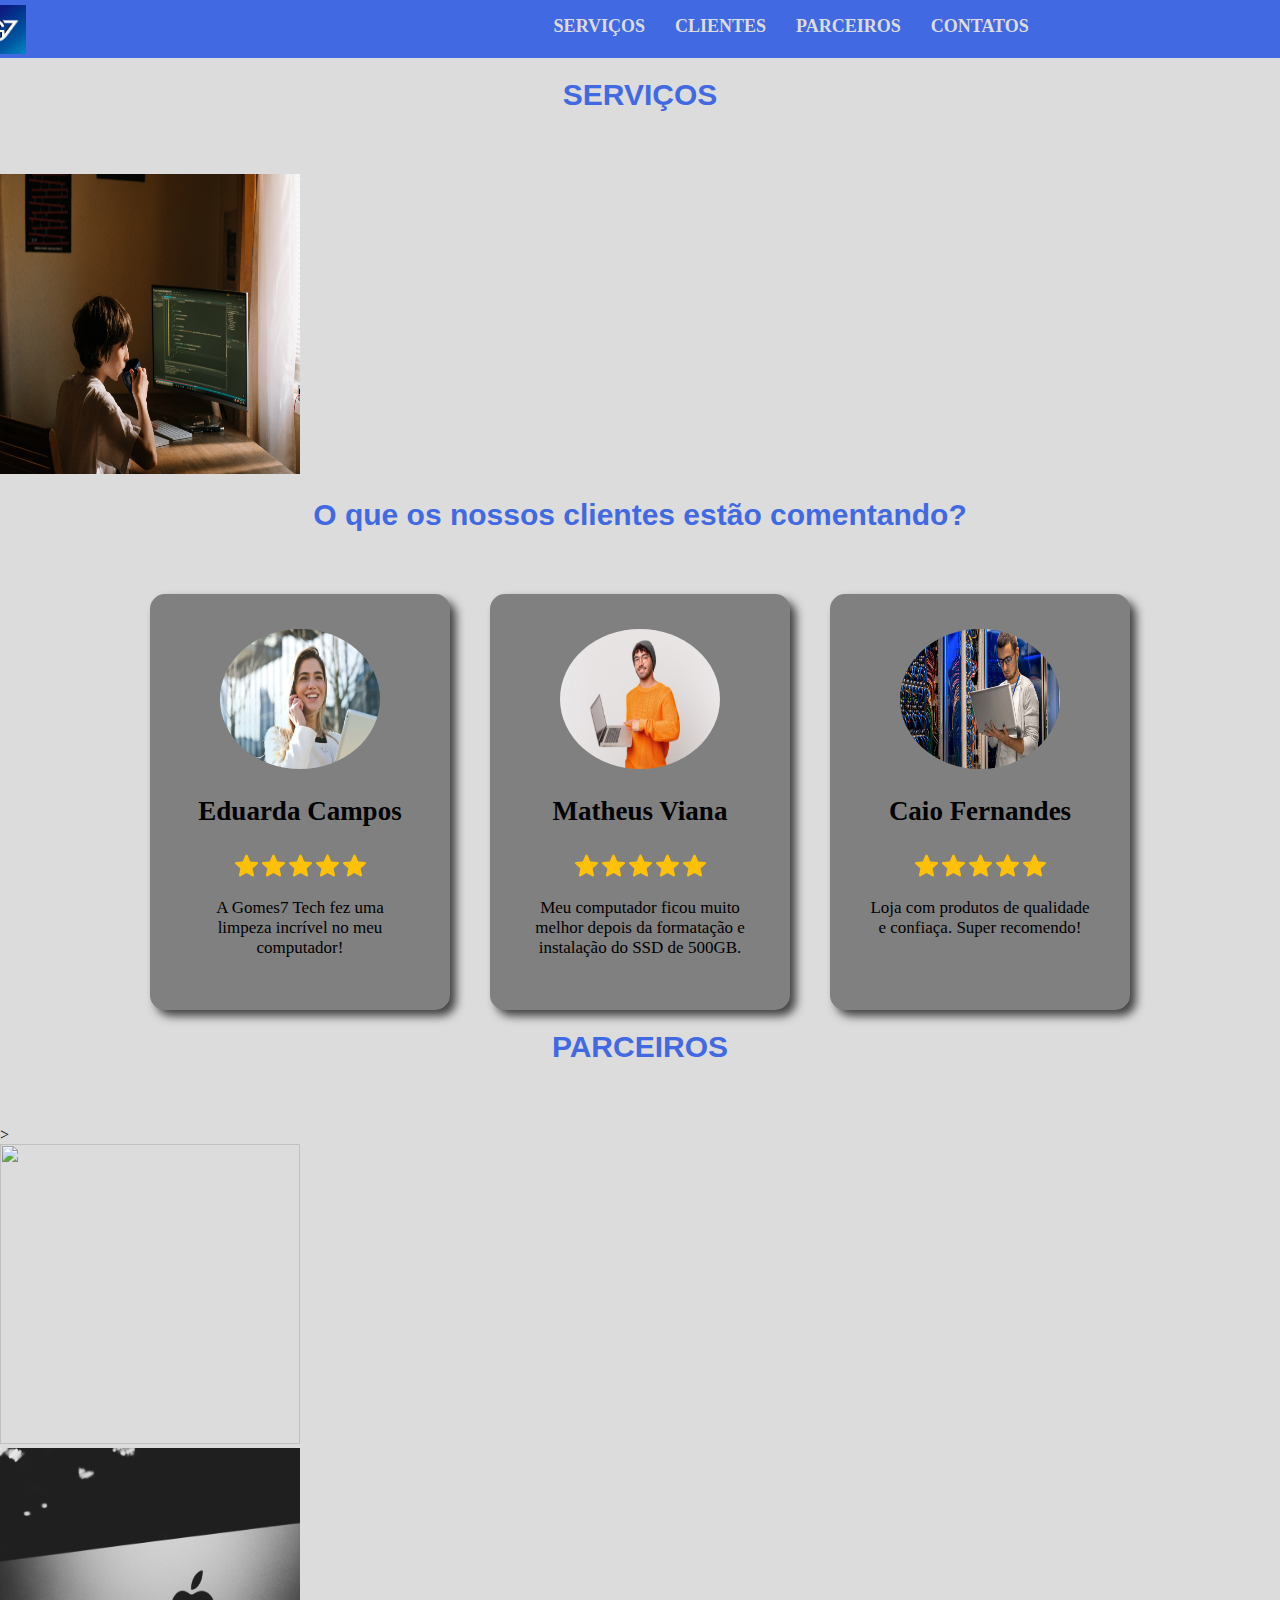
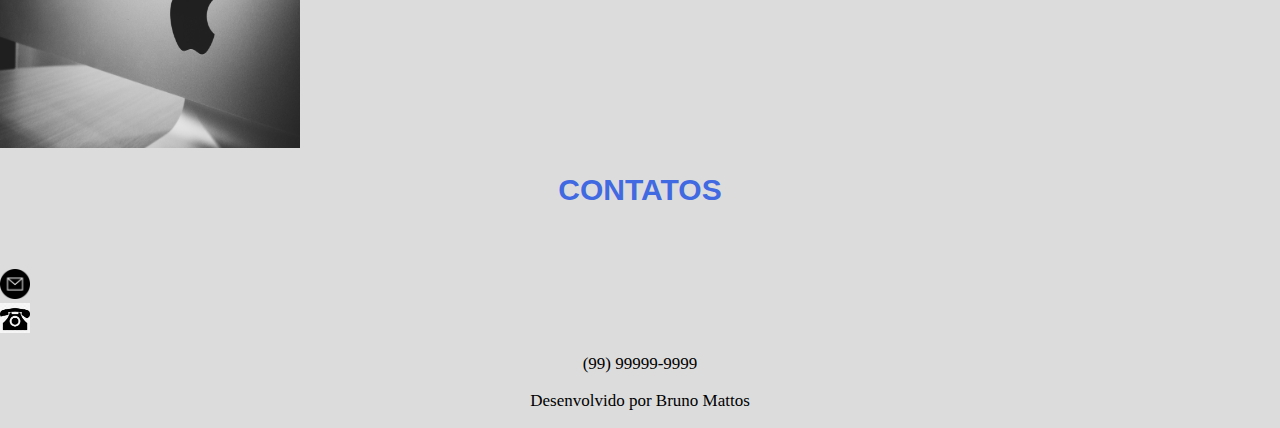
==== index.html @ 405bdca1 "correcao dos cards de comentario" ====
<!DOCTYPE html>
<html lang="pt-br">
<head>
    <meta charset="UTF-8">
    <meta http-equiv="X-UA-Compatible" content="IE=edge">
    <meta name="viewport" content="width=device-width, initial-scale=1.0">
    <title>Gomes7 Tech</title>
    <link rel="stylesheet" type="text/css" href="css/style.css">
    <link rel="preconnect" href="https://fonts.googleapis.com">
<link rel="preconnect" href="https://fonts.gstatic.com" crossorigin>
<link href="https: //fonts.googleapis.com/css2?family= Poppins: wght @100;400;700 & display=swap" rel="stylesheet">
<style> @import url('https://fonts.googleapis.com/css2?family=Poppins:wght@100;400;700&display=swap'); </style>
</head>

<body>
    <nav class="nav">
            
            <section class="logo">
                <img src="/img/logo_g7.jpeg" width="50px">
            </section>
            
            <ul class="nav-list">
                <li class="service"><a href="#servicos">SERVIÇOS</a></li> 
                <li class="clientes"><a href="#clientes">CLIENTES</a></li>
                <li class="parceiros"><a href="#parceiros">PARCEIROS</a></li>
                <li class="contatos"><a href="#contatos">CONTATOS</a></li>               
            </ul>
        
    </nav>

    <header>



    <section id="servicos">
        <h1>SERVIÇOS</h1>
                <div>
                    <img src="img/service.jpg" width="300px" height="300px">
                </div>
    </section>

        <h1>O que os nossos clientes estão comentando?</h1>

        <section class="cards">
            <div class="card">
                <img class="user"src="/img/cliente1.webp" alt="">
            
                <h3>Eduarda Campos</h3>
                <div class="stars">
                    <img class="star" src="/img/star.svg">
                    <img class="star" src="/img/star.svg">
                    <img class="star" src="/img/star.svg">
                    <img class="star" src="/img/star.svg">
                    <img class="star" src="/img/star.svg"> 
                </div>
                
                <p>A Gomes7 Tech fez uma limpeza incrível no meu computador!</p>
            </div>

            <div class="card">
                <img class="user"src="/img/cliente3.jpg" alt="">

                <h3>Matheus Viana</h3>
                <div class="stars">
                    <img class="star" src="/img/star.svg">
                    <img class="star" src="/img/star.svg">
                    <img class="star" src="/img/star.svg">
                    <img class="star" src="/img/star.svg">
                    <img class="star" src="/img/star.svg"> 
                </div>
                <p>Meu computador ficou muito melhor depois da formatação e instalação do SSD de 500GB.</p>
            </div>

            <div class="card">
                <img class="user"src="/img/cliente4.jpg" alt="">

                <h3>Caio Fernandes</h3>
                <div class="stars">
                    <img class="star" src="/img/star.svg">
                    <img class="star" src="/img/star.svg">
                    <img class="star" src="/img/star.svg">
                    <img class="star" src="/img/star.svg">
                    <img class="star" src="/img/star.svg"> 
                </div>
                <p>Loja com produtos de qualidade e confiaça. Super recomendo!</p>
            </div>
        </section>

    <section id="parceiros">
        <h1>PARCEIROS</h1>>
                <div>
                   <img src="/img/microsoft.jpg" width="300px" height="300px">     
                </div>
                <div>
                    <img src="/img/apple.jpg" width="300px" height="300px">     
                </div>
    </section>

    <section id="contatos">
        <h1>CONTATOS</h1>
            <div>
                <img src="/img/email.jpg" width="30px" height="30px" class="img_email">
                
            </div>

            <div>
                <img src="/img/telefone.png" width="30px" height="30px" class="img_fone">
                <p>(99) 99999-9999</p>
            </div>
    </section>
    
    <footer>
        <p>Desenvolvido por Bruno Mattos</p>
    </footer>
</body>


</html>
---- css/style.css ----
body{
    background-color: gainsboro;
    margin: 0;
    padding: 0;
    
}

.nav{
    display: flex;
    justify-content: space-around;
    background: RoyalBlue;

  
}

.nav-list{
    display: flex;
    list-style: none;

       
}

.logo{
  
    margin-left: -260px;
    margin-top: 5px;
    margin-bottom: 1,5px;
      
    
}

a{
    color: gainsboro;
    text-decoration: none;
    font-weight: bold;
    font-size: 18px;
    margin: 15px;
    
    
}
.card .user{
   width: 160px;
   height: 140px; 
   border-radius: 50%;

}
.star{
    width: 23px;
}

h1{
    display: flex;
    justify-content: center;
    margin-bottom: 62px;
    font-family: Arial, Helvetica, sans-serif;
    color: royalblue;
    font-size: 30px;
    
}

.cards{
    display: grid;
    grid-template-columns: repeat(3, 1fr);
    max-width: 980px;
    margin: 0 auto;
    grid-gap: 40px ;
}

.card{
    background-color: gray;
    display: flex;
    flex-direction: column;
    align-items: center;
    padding: 35px 40px;
    box-shadow: 6px 6px 10px rgba(0, 0, 0, 0.705);
    border-radius: 15px;
    
    
}

h2{
    color: royalblue;
}

h3{
    font-size: 27px;
}

p{
   text-align: center; 
   font-size: 17px;
}
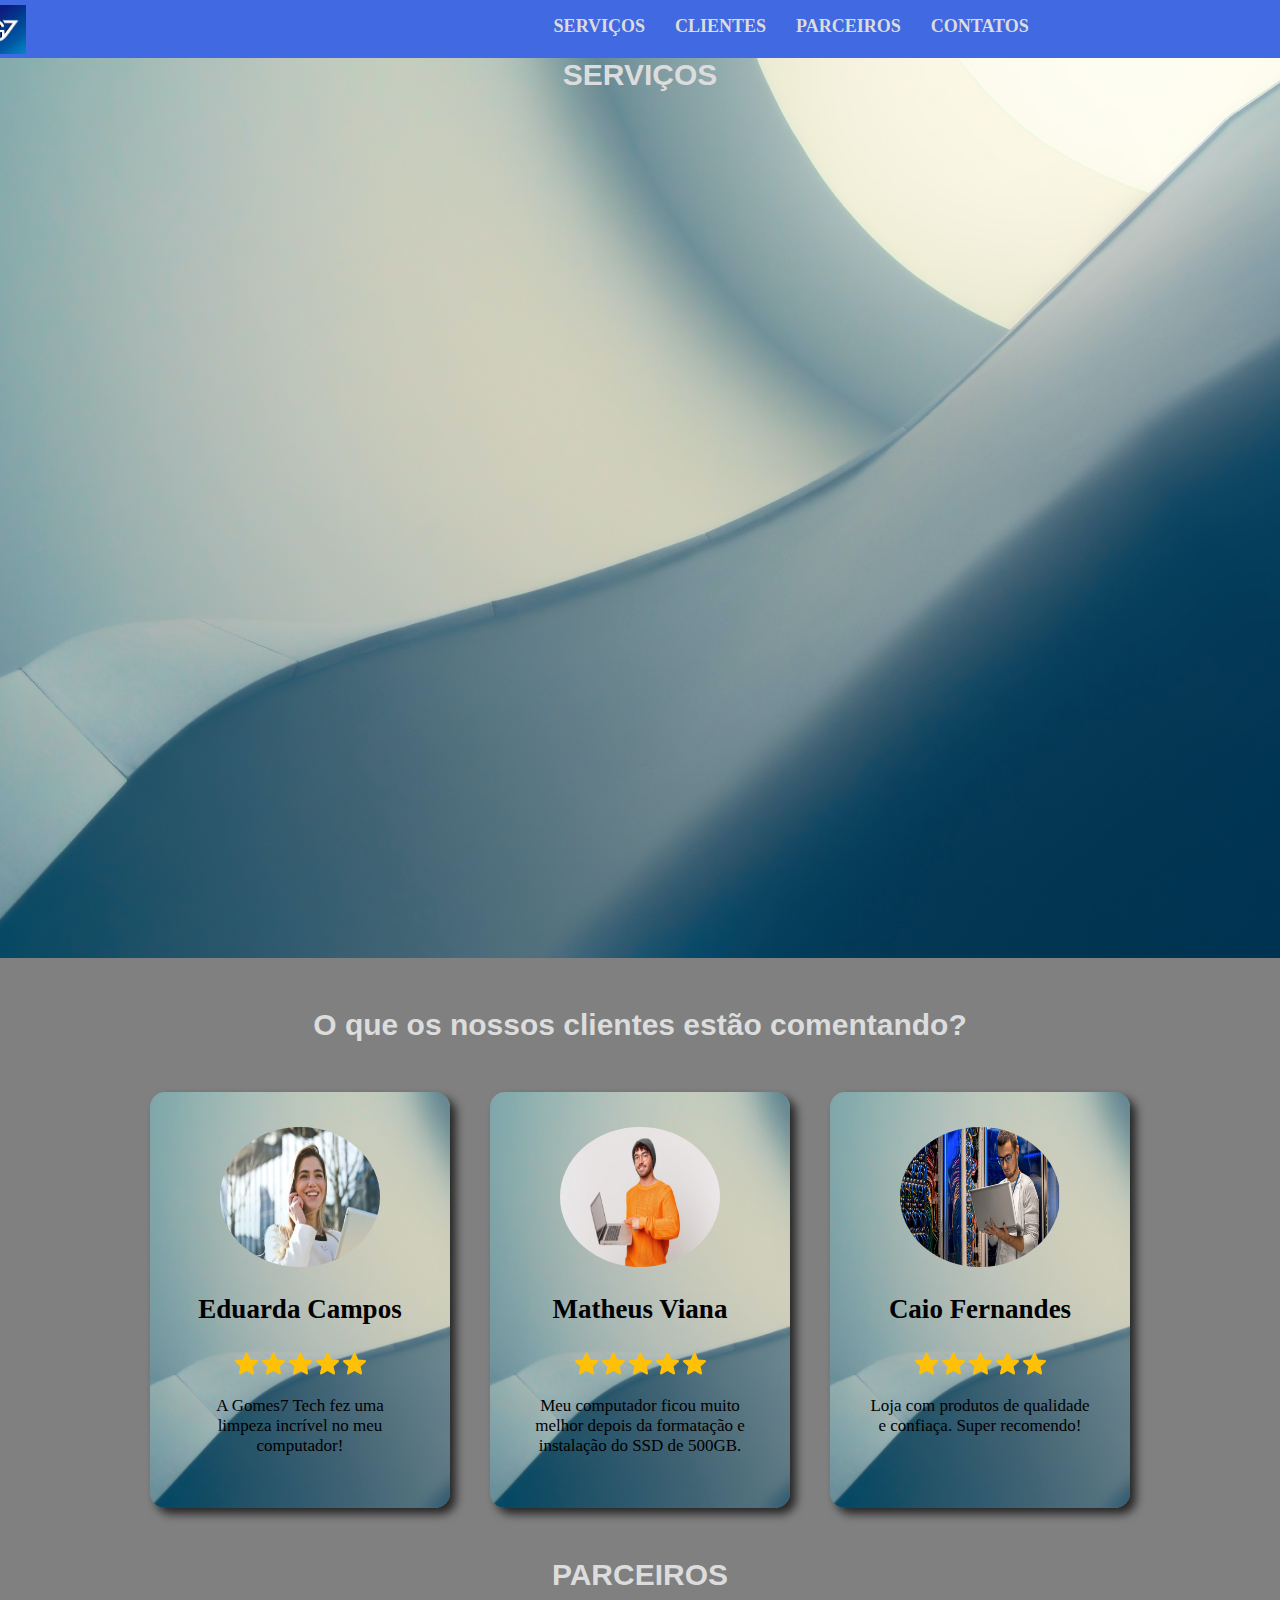
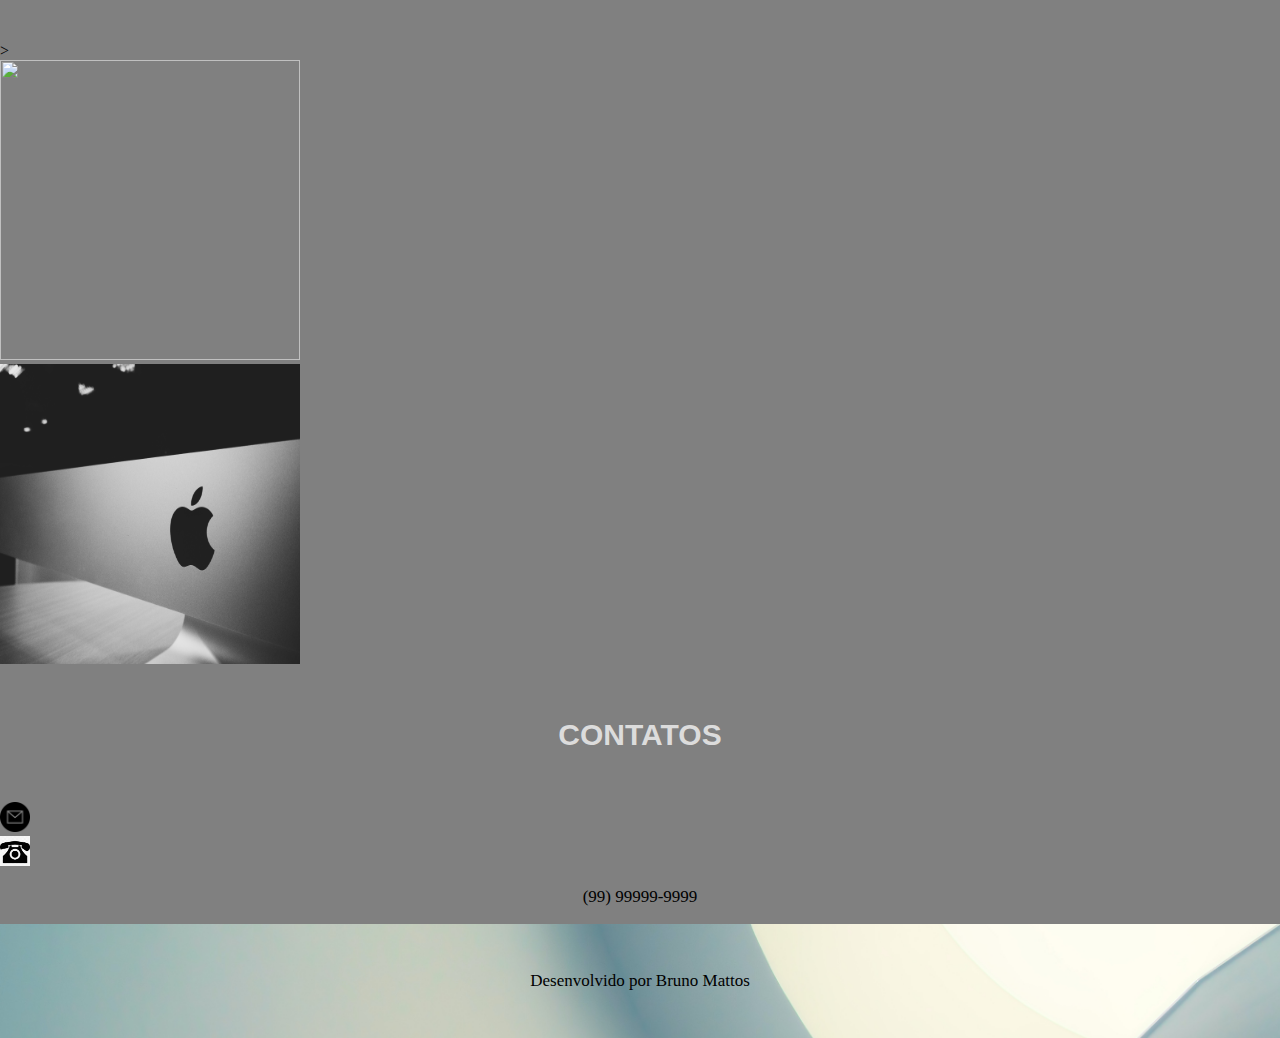
==== commit 509d811e: "estilizacao do background e footer" ====
--- a/index.html
+++ b/index.html
@@ -28,18 +28,15 @@
         
     </nav>
 
-    <header>
+        <section id="servicos">
+                    <div class="background">
+                        <h1>SERVIÇOS</h1>
+                       </div>
 
+                             
+        </section>
 
-
-    <section id="servicos">
-        <h1>SERVIÇOS</h1>
-                <div>
-                    <img src="img/service.jpg" width="300px" height="300px">
-                </div>
-    </section>
-
-        <h1>O que os nossos clientes estão comentando?</h1>
+        <h1 class="coments">O que os nossos clientes estão comentando?</h1>
 
         <section class="cards">
             <div class="card">
@@ -87,7 +84,7 @@
         </section>
 
     <section id="parceiros">
-        <h1>PARCEIROS</h1>>
+        <h1 class="h1parc">PARCEIROS</h1>>
                 <div>
                    <img src="/img/microsoft.jpg" width="300px" height="300px">     
                 </div>
@@ -97,7 +94,7 @@
     </section>
 
     <section id="contatos">
-        <h1>CONTATOS</h1>
+        <h1 class="h1contact">CONTATOS</h1>
             <div>
                 <img src="/img/email.jpg" width="30px" height="30px" class="img_email">
                 
--- a/css/style.css
+++ b/css/style.css
@@ -1,32 +1,34 @@
 body{
-    background-color: gainsboro;
     margin: 0;
     padding: 0;
-    
+    background-color: gray;  
 }
 
 .nav{
     display: flex;
     justify-content: space-around;
     background: RoyalBlue;
-
-  
 }
 
 .nav-list{
     display: flex;
     list-style: none;
-
-       
 }
 
 .logo{
-  
     margin-left: -260px;
     margin-top: 5px;
     margin-bottom: 1,5px;
-      
-    
+}
+
+.background{
+   width: 100%;
+   height: 100vh; 
+   background-image: url("../img/img_back.jpg");
+   background-repeat: no-repeat;
+   background-size: cover;
+   background-position: center;
+
 }
 
 a{
@@ -53,9 +55,26 @@
     justify-content: center;
     margin-bottom: 62px;
     font-family: Arial, Helvetica, sans-serif;
-    color: royalblue;
+    color: gainsboro;
     font-size: 30px;
+    margin-top: 0px;
     
+}
+
+
+.coments{
+    margin-top: 50px;
+    margin-bottom: 50px;
+}
+
+.h1parc{
+    margin-top: 50px;
+    margin-bottom: 50px;
+}
+
+.h1contact{
+    margin-top: 50px;
+    margin-bottom: 50px;
 }
 
 .cards{
@@ -67,7 +86,8 @@
 }
 
 .card{
-    background-color: gray;
+    background-image: url("../img/img_back.jpg");
+    background-size: cover;
     display: flex;
     flex-direction: column;
     align-items: center;
@@ -91,5 +111,12 @@
    font-size: 17px;
 }
 
+footer{
+    background-image: url("../img/img_back.jpg");
+    background-size: cover;
+    align-items: center;
+    padding: 30px;
+  
+    
+}
 
-    
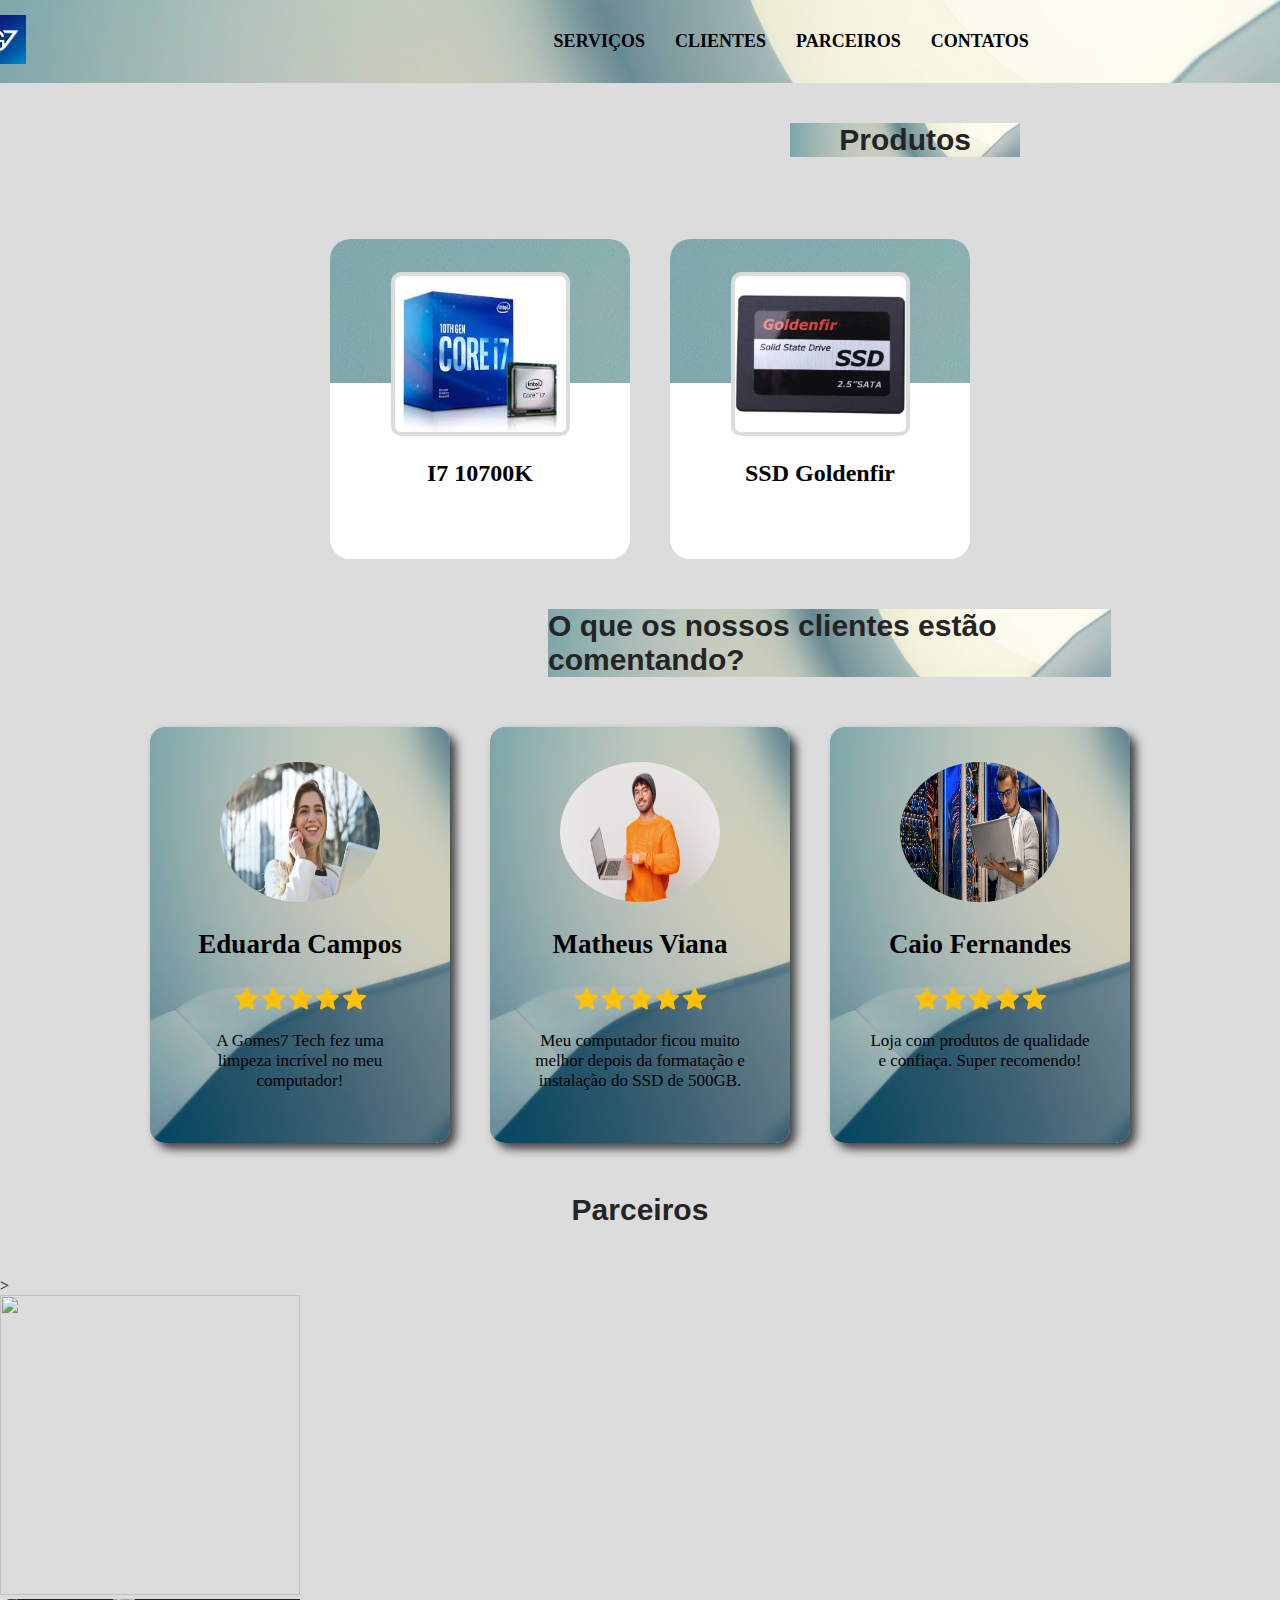
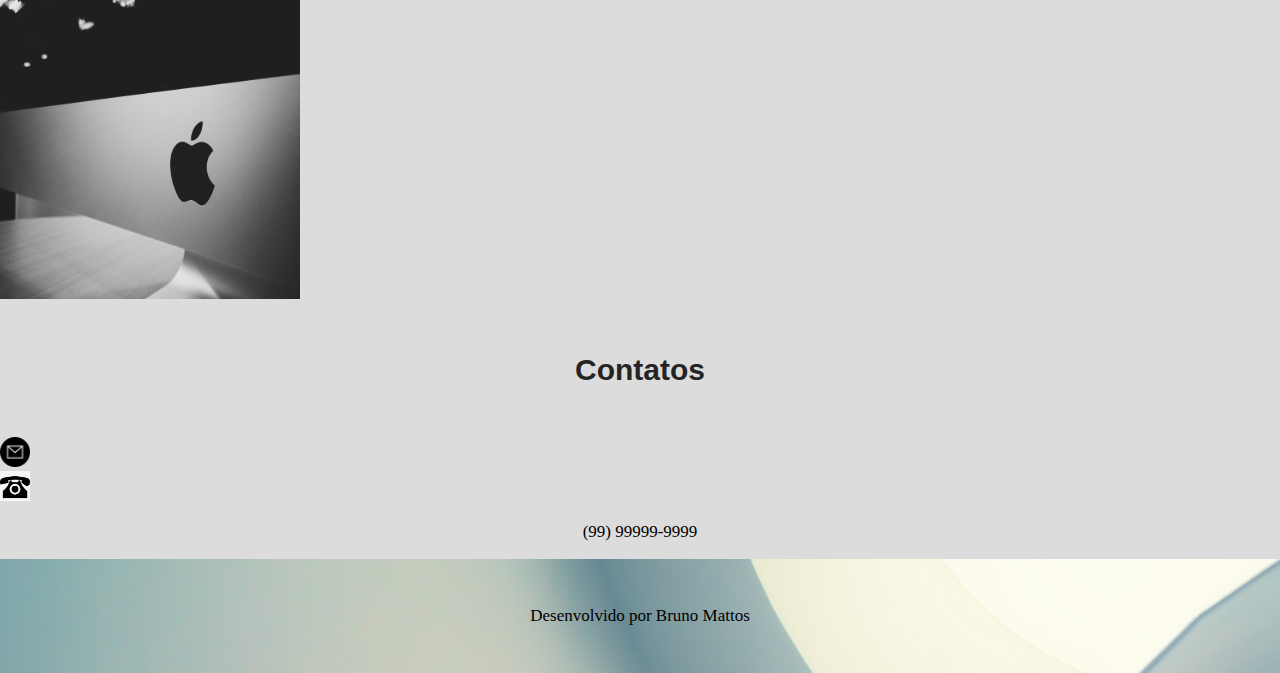
==== commit 60acf5c1: "modificando aba de produtos" ====
--- a/index.html
+++ b/index.html
@@ -3,13 +3,10 @@
 <head>
     <meta charset="UTF-8">
     <meta http-equiv="X-UA-Compatible" content="IE=edge">
+    <link rel="stylesheet" href="https://cdnjs.cloudflare.com/ajax/libs/font-awesome/6.2.1/css/all.min.css" integrity="sha512-MV7K8+y+gLIBoVD59lQIYicR65iaqukzvf/nwasF0nqhPay5w/9lJmVM2hMDcnK1OnMGCdVK+iQrJ7lzPJQd1w==" crossorigin="anonymous" referrerpolicy="no-referrer" />
     <meta name="viewport" content="width=device-width, initial-scale=1.0">
     <title>Gomes7 Tech</title>
     <link rel="stylesheet" type="text/css" href="css/style.css">
-    <link rel="preconnect" href="https://fonts.googleapis.com">
-<link rel="preconnect" href="https://fonts.gstatic.com" crossorigin>
-<link href="https: //fonts.googleapis.com/css2?family= Poppins: wght @100;400;700 & display=swap" rel="stylesheet">
-<style> @import url('https://fonts.googleapis.com/css2?family=Poppins:wght@100;400;700&display=swap'); </style>
 </head>
 
 <body>
@@ -27,15 +24,39 @@
             </ul>
         
     </nav>
+    <div class="servicos">
+        <h1>Produtos</h1>    
+    </div>
 
-        <section id="servicos">
-                    <div class="background">
-                        <h1>SERVIÇOS</h1>
-                       </div>
+    <section class="container">
+            <div class="content">  
+                <div class="cardcontent">
+                    <div class="image">
+                        <img src="img/i7.jfif" alt="">
+                        <div class="descricao">
+                            <h2>I7 10700K</h2>
+                        </div>     
+                        </div>
+                        </div>
+                    </div>
+            
+            <div class="content">  
+                <div class="cardcontent">
+                        <div class="image">
+                            <img src="img/ssdg.webp" alt="">
+                                <div class="descricao">
+                                    <h2>SSD Goldenfir </h2>
 
-                             
-        </section>
+                                </div>   
+                             </div>     
+                </div>
+            </div>
 
+       
+        
+    </section>
+    
+    
         <h1 class="coments">O que os nossos clientes estão comentando?</h1>
 
         <section class="cards">
@@ -84,7 +105,7 @@
         </section>
 
     <section id="parceiros">
-        <h1 class="h1parc">PARCEIROS</h1>>
+        <h1 class="h1parc">Parceiros</h1>>
                 <div>
                    <img src="/img/microsoft.jpg" width="300px" height="300px">     
                 </div>
@@ -94,7 +115,7 @@
     </section>
 
     <section id="contatos">
-        <h1 class="h1contact">CONTATOS</h1>
+        <h1 class="h1contact">Contatos</h1>
             <div>
                 <img src="/img/email.jpg" width="30px" height="30px" class="img_email">
                 
--- a/css/style.css
+++ b/css/style.css
@@ -1,13 +1,28 @@
+@import url('https://fonts.googleapis.com/css2?family=Poppins:wght@300;400;500;600;700&display=swap');
+
+*{
+    
+    box-sizing:border-box;
+   
+}
+
+
 body{
     margin: 0;
     padding: 0;
-    background-color: gray;  
+    background-color: gainsboro;
+    
+    
+     
 }
 
 .nav{
     display: flex;
     justify-content: space-around;
-    background: RoyalBlue;
+    background-image: url("../img/img_back.jpg") ;
+    background-size: cover;
+   
+    
 }
 
 .nav-list{
@@ -17,8 +32,8 @@
 
 .logo{
     margin-left: -260px;
-    margin-top: 5px;
-    margin-bottom: 1,5px;
+    margin-top: 15px;
+    margin-bottom: 15px;
 }
 
 .background{
@@ -28,16 +43,102 @@
    background-repeat: no-repeat;
    background-size: cover;
    background-position: center;
-
-}
+   margin-top: -60px;
+
+}
+
+section .content .image{
+  height: 170px;
+  width: 185px;
+  padding: 3px;
+ 
+}
+
+
+
+section .content .image img{
+    height: 100%;
+    width: 100%;
+    object-fit: cover;
+    border: 4px solid gainsboro;
+    border-radius: 10px;
+    
+    
+    
+  }
+  
+
+  .content{
+    position: relative;
+    background-color: #fff;
+    border-radius: 20px;
+    margin: 20px 0 0;
+    
+    
+    
+    
+    
+   
+  }
+
+  .content::before{
+    content: "";
+    position: absolute;
+    height: 45%;
+    width: 100%;
+    background-image: url("../img/img_back.jpg");
+    background-size: c;
+    border-radius: 20px 20px 0 0;
+    
+    
+    
+    
+  }
+
+.content .cardcontent{
+    display: flex;
+    flex-direction: column;
+    align-items: center;
+    padding: 30px;
+    position: relative;
+    z-index: 100;
+    width: 300px;
+    height: 320px;
+    
+    
+    
+    
+    
+}
+
+
+
+.descricao{
+text-align: center;
+font-size: 20;
+    
+}
+
+
+
+  .container{
+  
+    display: grid;
+    grid-template-columns: repeat(2, 1fr);
+    max-width: 620px;
+    margin: 0 auto;
+    grid-gap: 40px ;
+     
+  }
+
 
 a{
-    color: gainsboro;
+    color: black;
     text-decoration: none;
     font-weight: bold;
     font-size: 18px;
     margin: 15px;
-    
+  
     
 }
 .card .user{
@@ -55,10 +156,9 @@
     justify-content: center;
     margin-bottom: 62px;
     font-family: Arial, Helvetica, sans-serif;
-    color: gainsboro;
+    color: rgb(37, 36, 36);
     font-size: 30px;
-    margin-top: 0px;
-    
+   
 }
 
 
@@ -98,9 +198,7 @@
     
 }
 
-h2{
-    color: royalblue;
-}
+
 
 h3{
     font-size: 27px;
@@ -111,6 +209,17 @@
    font-size: 17px;
 }
 
+.coments{
+    background-image: url("../img/img_back.jpg");
+    background-size: cover;
+    width: 44%;
+    margin-top: 50px;
+    margin-bottom: 50px;
+    margin-right: 450px;
+    margin-left: 548px;
+   
+  
+}
 footer{
     background-image: url("../img/img_back.jpg");
     background-size: cover;
@@ -119,4 +228,27 @@
   
     
 }
-
+.servicos{
+    background-image: url("../img/img_back.jpg");
+    background-size: cover;
+    margin-top: 40px;
+    width: 18%;
+    margin-left: 790px;
+}
+
+.service{
+    margin-top: 15px;
+}
+
+.clientes{
+    margin-top: 15px; 
+}
+
+.parceiros{
+    margin-top: 15px;
+}
+
+.contatos{
+    margin-top: 15px;
+}
+
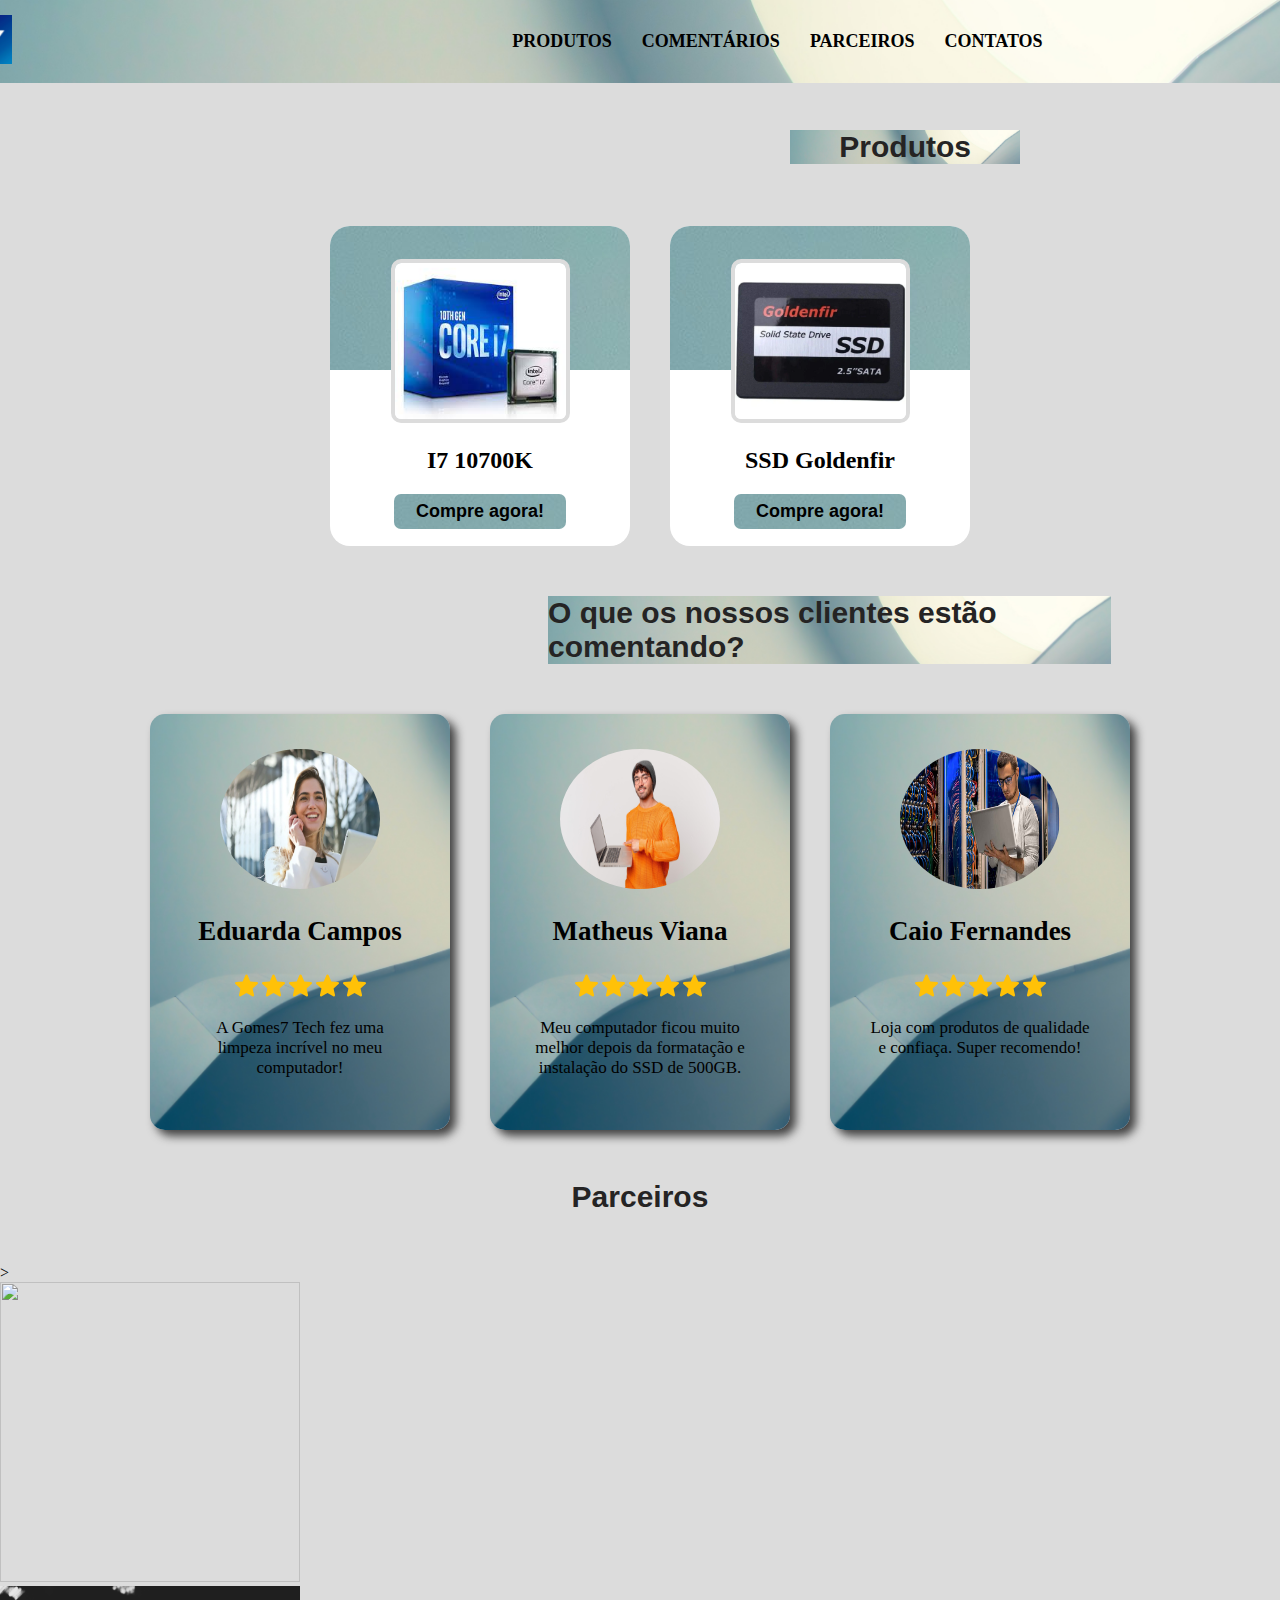
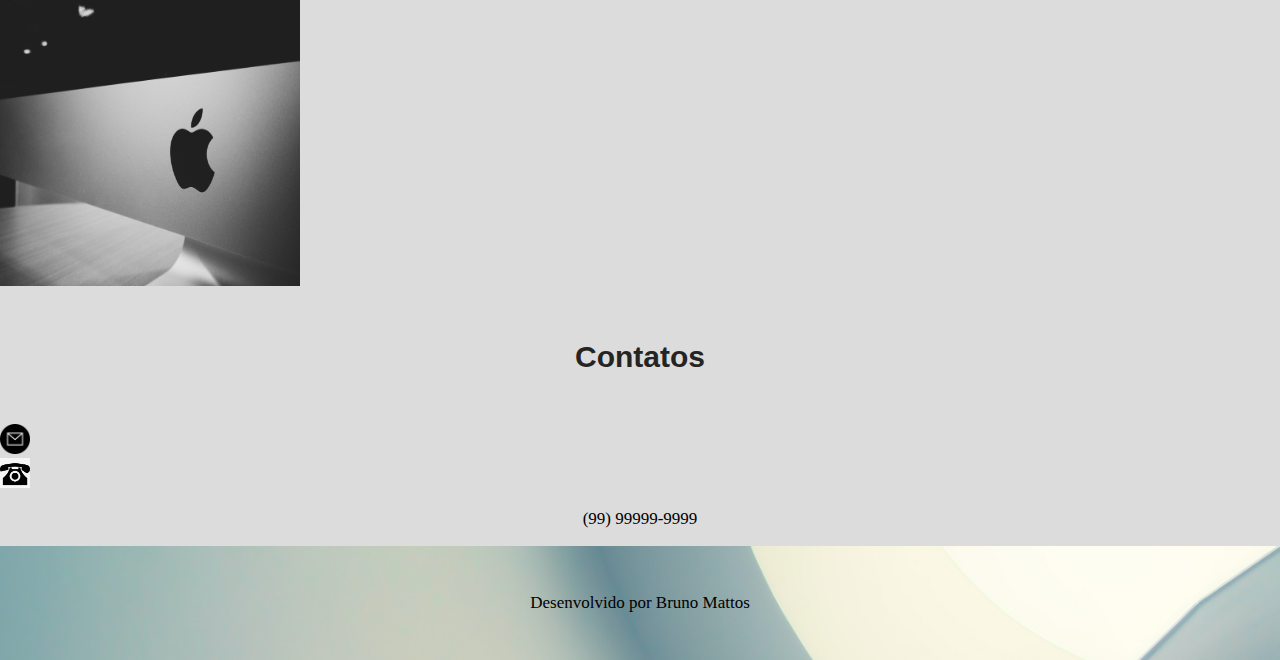
==== commit 3db588c6: "inclusao dos butoes animados" ====
--- a/index.html
+++ b/index.html
@@ -17,8 +17,8 @@
             </section>
             
             <ul class="nav-list">
-                <li class="service"><a href="#servicos">SERVIÇOS</a></li> 
-                <li class="clientes"><a href="#clientes">CLIENTES</a></li>
+                <li class="service"><a href="#servicos">PRODUTOS</a></li> 
+                <li class="clientes"><a href="#coments">COMENTÁRIOS</a></li>
                 <li class="parceiros"><a href="#parceiros">PARCEIROS</a></li>
                 <li class="contatos"><a href="#contatos">CONTATOS</a></li>               
             </ul>
@@ -35,6 +35,9 @@
                         <img src="img/i7.jfif" alt="">
                         <div class="descricao">
                             <h2>I7 10700K</h2>
+                            <div class="botao">
+                               <button><a href="https://www.kabum.com.br/produto/158285/processador-intel-core-i7-10700-cache-16mb-2-90ghz-4-8ghz-turbo-lga1200-bx8070110700?gclid=CjwKCAiAqaWdBhAvEiwAGAQltqdPMtpPtdxrNdcgkkxxi-WO12763gHuBtf1zJQcj-bnuKKVbV613RoChAIQAvD_BwE" target="_blank">Compre agora!</a></button>
+                            </div>
                         </div>     
                         </div>
                         </div>
@@ -46,6 +49,9 @@
                             <img src="img/ssdg.webp" alt="">
                                 <div class="descricao">
                                     <h2>SSD Goldenfir </h2>
+                                    <div class="botao">
+                                        <button><a href="https://www.amazon.com.br/Disco-R%C3%ADgido-ssd-Goldenfir-Interface/dp/B097LTPQCH/ref=asc_df_B097LTPQCH/?tag=googleshopp00-20&linkCode=df0&hvadid=379725879822&hvpos=&hvnetw=g&hvrand=4776132606062021602&hvpone=&hvptwo=&hvqmt=&hvdev=c&hvdvcmdl=&hvlocint=&hvlocphy=9100896&hvtargid=pla-1639320557956&th=1" target="_blank">Compre agora!</a></button>
+                                     </div>
 
                                 </div>   
                              </div>     
--- a/css/style.css
+++ b/css/style.css
@@ -21,6 +21,10 @@
     justify-content: space-around;
     background-image: url("../img/img_back.jpg") ;
     background-size: cover;
+    position: fixed;
+    top:0;
+    left:0;
+    width: 100%;
    
     
 }
@@ -231,7 +235,8 @@
 .servicos{
     background-image: url("../img/img_back.jpg");
     background-size: cover;
-    margin-top: 40px;
+    margin-top: 130px;
+    margin-bottom: -20px;
     width: 18%;
     margin-left: 790px;
 }
@@ -252,3 +257,33 @@
     margin-top: 15px;
 }
 
+button{
+    background-image: url("../img/img_back.jpg");
+    color: white;
+    border-radius:7px;
+    padding: 7px;
+    border: none;
+    cursor: pointer;
+    font-size: 18px;
+    
+    
+}
+
+
+
+@keyframes anima{
+    0%{
+        transform: scale(1);
+    }
+    100%{
+        transform: scale(1.05);
+    }
+}
+
+button:hover{
+    animation-name: anima;
+    animation-duration: 0.5s;
+    animation-timing-function: ease-in-out;
+    animation-iteration-count: infinite;
+    animation-direction: alternate;
+}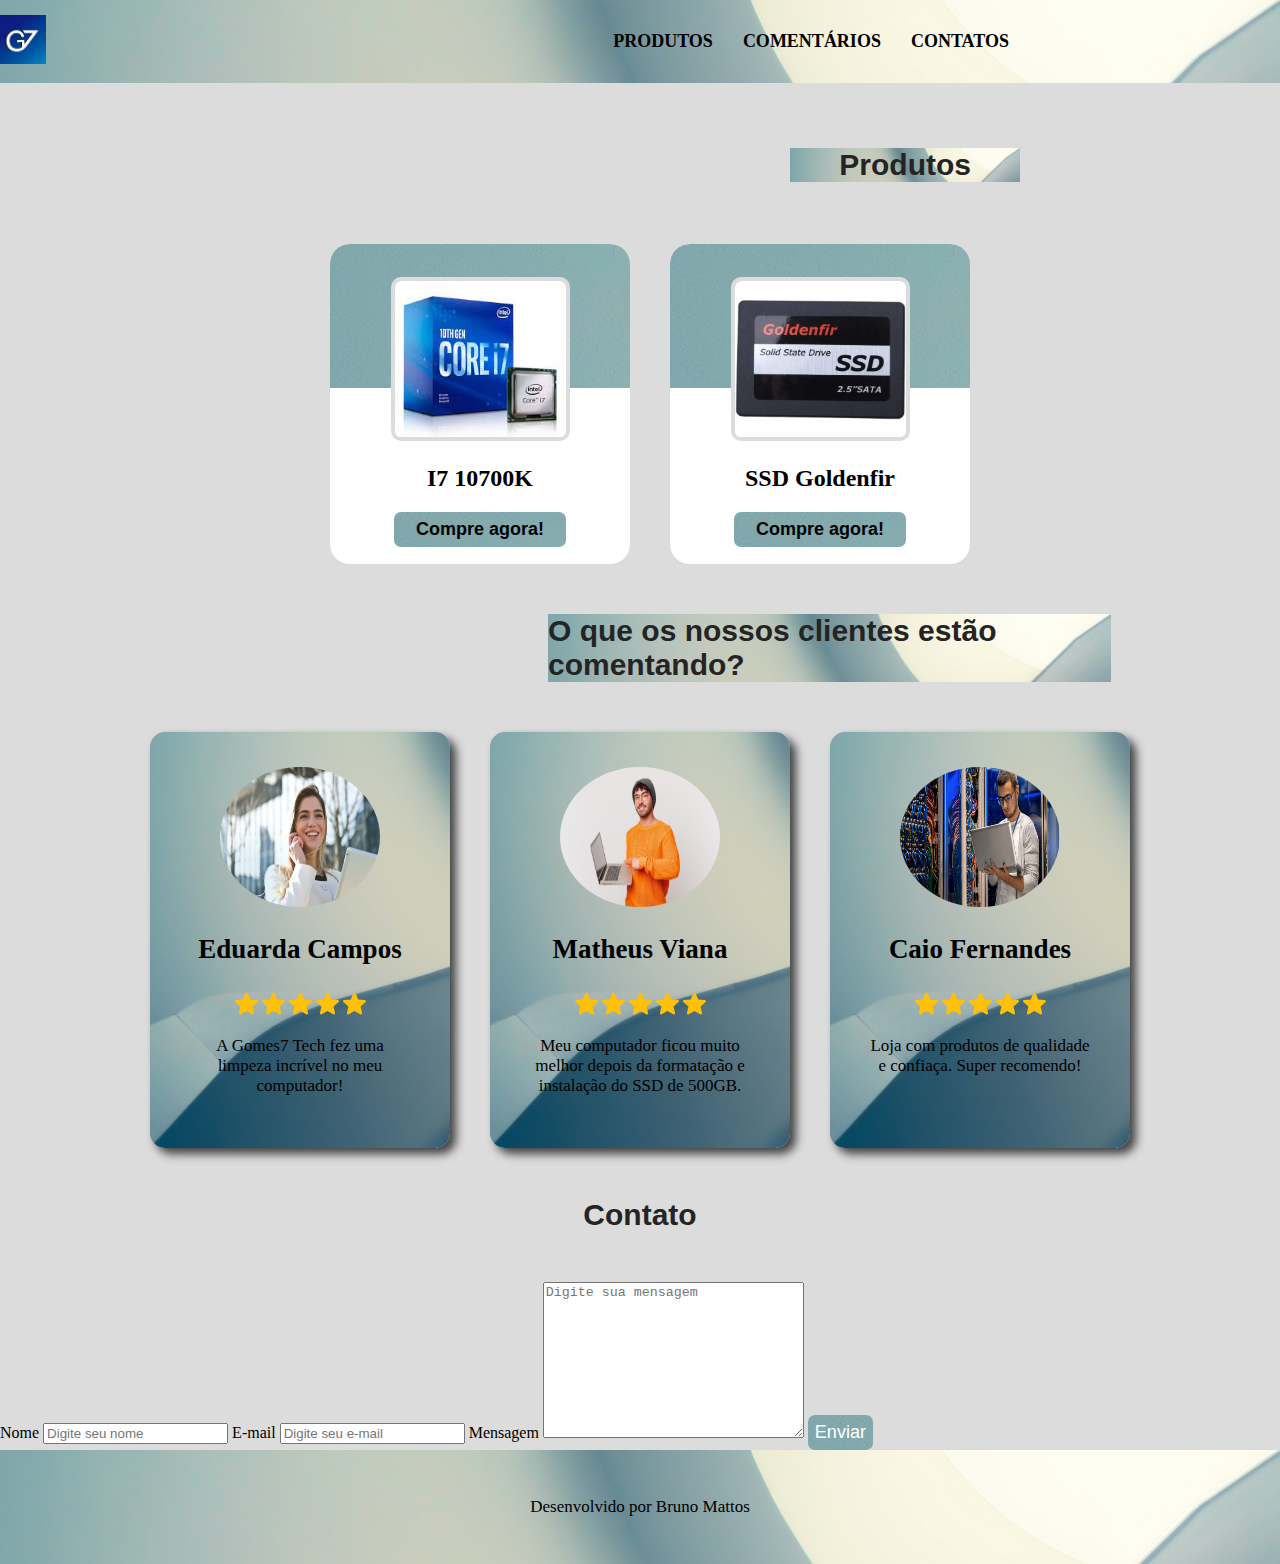
==== commit 1a433e6b: "inicio de form e correção da nav" ====
--- a/index.html
+++ b/index.html
@@ -19,7 +19,6 @@
             <ul class="nav-list">
                 <li class="service"><a href="#servicos">PRODUTOS</a></li> 
                 <li class="clientes"><a href="#coments">COMENTÁRIOS</a></li>
-                <li class="parceiros"><a href="#parceiros">PARCEIROS</a></li>
                 <li class="contatos"><a href="#contatos">CONTATOS</a></li>               
             </ul>
         
@@ -110,27 +109,18 @@
             </div>
         </section>
 
-    <section id="parceiros">
-        <h1 class="h1parc">Parceiros</h1>>
-                <div>
-                   <img src="/img/microsoft.jpg" width="300px" height="300px">     
-                </div>
-                <div>
-                    <img src="/img/apple.jpg" width="300px" height="300px">     
-                </div>
-    </section>
-
     <section id="contatos">
-        <h1 class="h1contact">Contatos</h1>
-            <div>
-                <img src="/img/email.jpg" width="30px" height="30px" class="img_email">
-                
-            </div>
-
-            <div>
-                <img src="/img/telefone.png" width="30px" height="30px" class="img_fone">
-                <p>(99) 99999-9999</p>
-            </div>
+        <h1 class="h1contact">Contato</h1>
+            <form action="" method="post">
+                <label>Nome</label>
+                <input type="text" name="name" placeholder="Digite seu nome" autocomplete="off">
+                <label>E-mail</label>
+                <input type="email" name="name" placeholder="Digite seu e-mail" autocomplete="off">
+                <label>Mensagem</label>
+                <textarea name="message" cols="30" rows="10" placeholder="Digite sua mensagem"></textarea>
+                <button type="submit">Enviar</button>
+            </form>
+            
     </section>
     
     <footer>
--- a/css/style.css
+++ b/css/style.css
@@ -3,6 +3,7 @@
 *{
     
     box-sizing:border-box;
+   
    
 }
 
@@ -13,6 +14,7 @@
     background-color: gainsboro;
     
     
+    
      
 }
 
@@ -21,8 +23,7 @@
     justify-content: space-around;
     background-image: url("../img/img_back.jpg") ;
     background-size: cover;
-    position: fixed;
-    top:0;
+    margin-bottom: -65px;
     left:0;
     width: 100%;
    
@@ -70,10 +71,10 @@
     
     
   }
-  
+
 
   .content{
-    position: relative;
+   position: relative;
     background-color: #fff;
     border-radius: 20px;
     margin: 20px 0 0;
@@ -113,6 +114,7 @@
     
     
     
+    
 }
 
 
@@ -132,6 +134,7 @@
     max-width: 620px;
     margin: 0 auto;
     grid-gap: 40px ;
+    
      
   }
 
@@ -286,4 +289,13 @@
     animation-timing-function: ease-in-out;
     animation-iteration-count: infinite;
     animation-direction: alternate;
+}
+
+.card:hover{
+    animation-name: anima;
+    animation-duration: 0.5s;
+    animation-timing-function: ease-in-out;
+    animation-iteration-count: infinite;
+    animation-direction: alternate;
+    cursor: pointer;
 }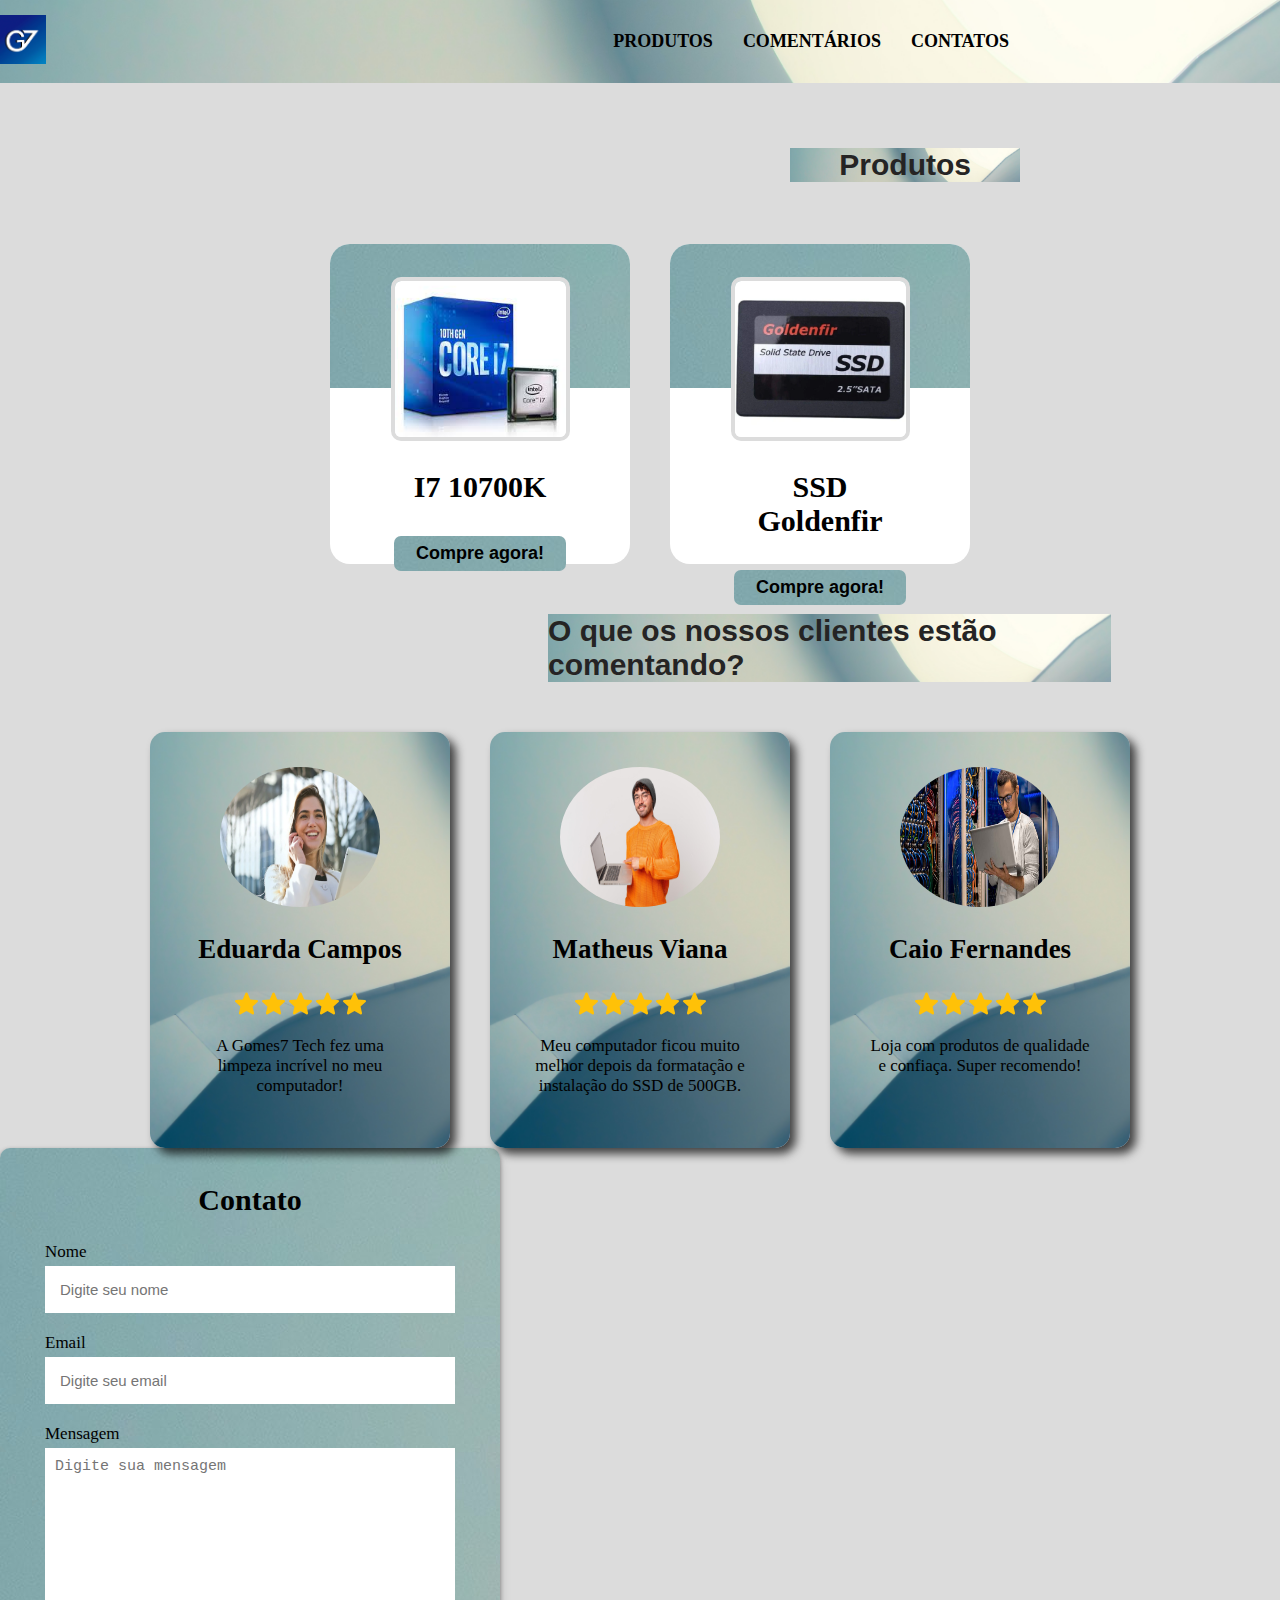
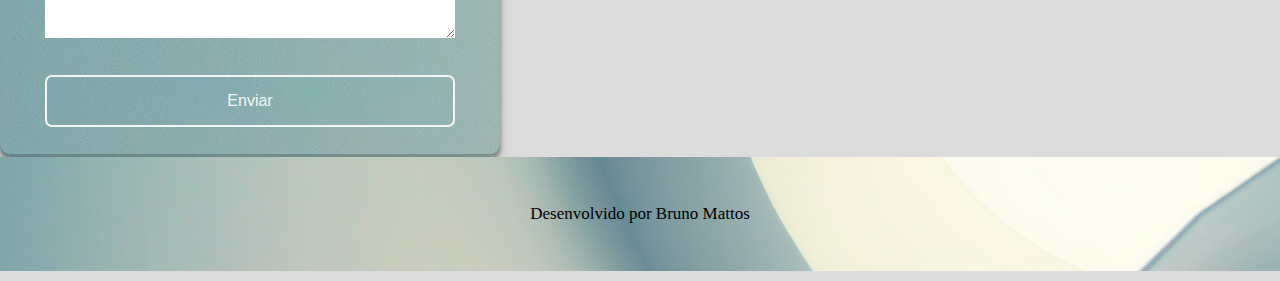
==== commit 2b4d7179: "editando form" ====
--- a/index.html
+++ b/index.html
@@ -109,17 +109,21 @@
             </div>
         </section>
 
-    <section id="contatos">
-        <h1 class="h1contact">Contato</h1>
-            <form action="" method="post">
+        <section class="contato">
+            <h2>Contato</h2>
+            <form action="https://api.staticforms.xyz/submit" method="post">
                 <label>Nome</label>
-                <input type="text" name="name" placeholder="Digite seu nome" autocomplete="off">
-                <label>E-mail</label>
-                <input type="email" name="name" placeholder="Digite seu e-mail" autocomplete="off">
+                <input type="text" name="name" placeholder="Digite seu nome" autocomplete="off" required>
+                <label>Email</label>
+                <input type="email" name="email" placeholder="Digite seu email" autocomplete="off" required>
                 <label>Mensagem</label>
-                <textarea name="message" cols="30" rows="10" placeholder="Digite sua mensagem"></textarea>
+                <textarea name="message" cols="30" rows="10" placeholder="Digite sua mensagem" required></textarea>
                 <button type="submit">Enviar</button>
+    
+                <input type="hidden" name="accessKey" value="042be0d3-84fa-4ae8-aaed-2434cda72cac">
+                <input type="hidden" name="redirectTo" value="http://127.0.0.1:5501/obrigado.html">
             </form>
+        </section>
             
     </section>
     
--- a/css/style.css
+++ b/css/style.css
@@ -258,6 +258,7 @@
 
 .contatos{
     margin-top: 15px;
+    
 }
 
 button{
@@ -268,6 +269,7 @@
     border: none;
     cursor: pointer;
     font-size: 18px;
+    margin-top: 7px;
     
     
 }
@@ -298,4 +300,93 @@
     animation-iteration-count: infinite;
     animation-direction: alternate;
     cursor: pointer;
-}+}
+
+h2{
+    font-size: 30px;
+}
+.contato{
+    display: flex;
+    align-items: center;
+    justify-content: center;
+    flex-direction: column;
+    padding: 10px 45px;
+    background-image: url("../img/img_back.jpg");
+    width: 500px;
+    border-radius: 10px;
+    box-shadow: rgba(0, 0, 0, 0.4) 0px 2px 4px, rgba(0, 0, 0, 0.3) 0px 7px 13px -3px, rgba(0, 0, 0, 0.2) 0px -3px 0px inset;
+}
+section form{
+    display: flex;
+    flex-direction: column;
+    width: 100%;
+}
+form label{
+    font-size: 17px;
+    margin-bottom: 4px;
+}
+form input{
+    padding: 15px;
+    outline: none;
+    border: 0;
+    margin-bottom: 20px;
+    font-size: 15px;
+    transition: all 0.5s;
+}
+form input:focus{
+    border-radius: 16px;
+}
+form textarea{
+    padding: 10px;
+    outline: none;
+    border: 0;
+    font-size: 15px;
+    margin-bottom: 30px;
+    transition: all 0.5s;
+}
+form textarea:focus{
+    border-radius: 16px;
+}
+form button{
+    padding: 15px;
+    cursor: pointer;
+    font-size: 16px;
+    border: 2px solid #f5f5f5;
+    color: #f5f5f5;
+    transition: all 1s;
+    margin-bottom: 20px;
+}
+form button:hover{
+    background: #f5f5f5;
+    color: #101026;
+    border-radius: 16px;
+}
+
+.main{
+    display: flex;
+    align-items: center;
+    justify-content: center;
+    min-height: 100vh;
+    background: #101026;
+    flex-direction: column;
+ }
+ .text{
+     font-size: 45px;
+     color: #f5f5f5;
+     margin-bottom: 30px;
+ }
+ .paragrafo{
+     color: #f5f5f5;
+     margin-bottom: 50px;
+ }
+ .btn{
+     padding: 15px 55px;
+     background: #f5f5f5;
+     text-decoration: none;
+     color: #101026;
+     font-size: 18px;
+     transition: all 0.5s;
+ }
+ .btn:hover{
+     border-radius: 16px;
+ }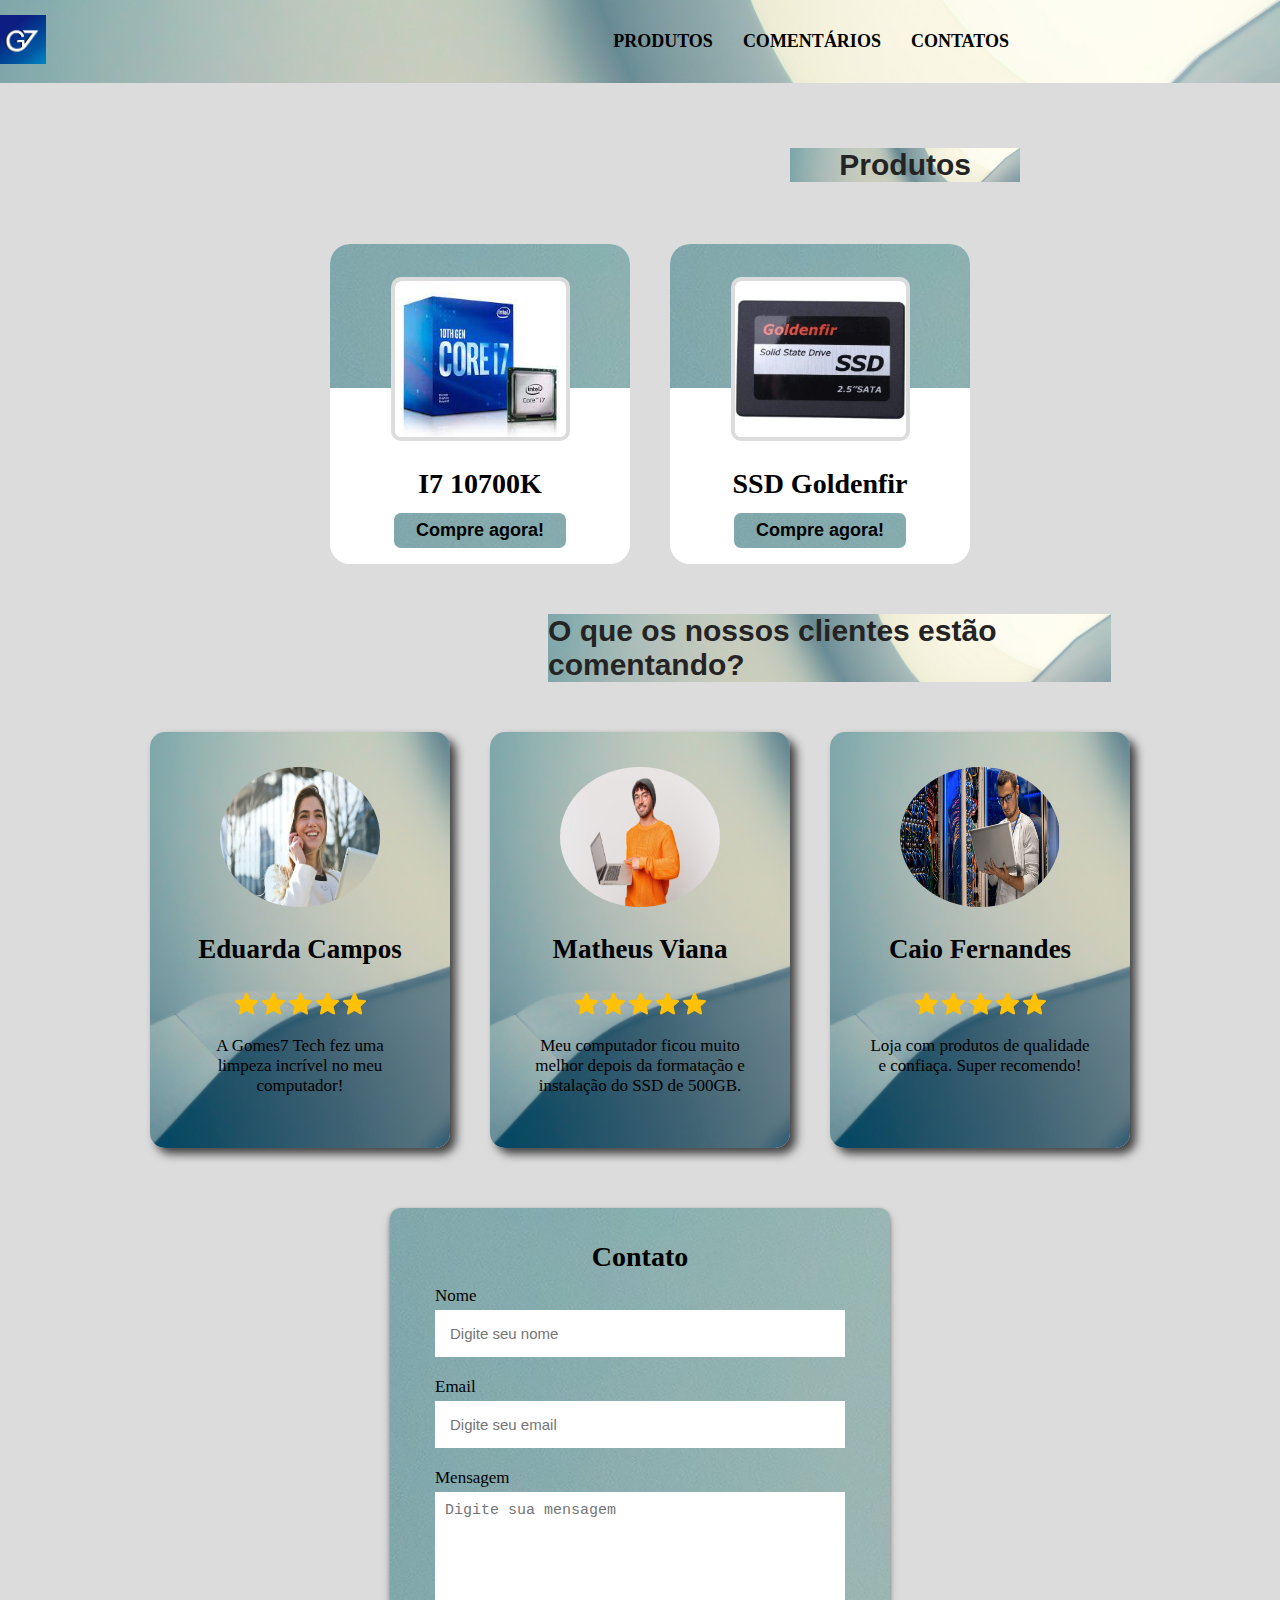
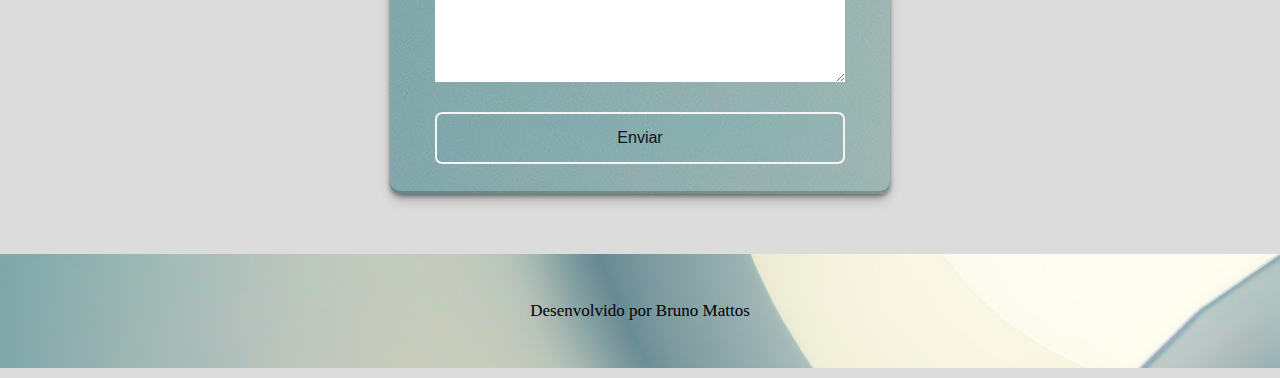
==== commit 47bed4e3: "center form e correção do button" ====
--- a/index.html
+++ b/index.html
@@ -108,8 +108,9 @@
                 <p>Loja com produtos de qualidade e confiaça. Super recomendo!</p>
             </div>
         </section>
-
-        <section class="contato">
+        
+    <div class="teste">
+        <section class="contato">   
             <h2>Contato</h2>
             <form action="https://api.staticforms.xyz/submit" method="post">
                 <label>Nome</label>
@@ -119,10 +120,10 @@
                 <label>Mensagem</label>
                 <textarea name="message" cols="30" rows="10" placeholder="Digite sua mensagem" required></textarea>
                 <button type="submit">Enviar</button>
-    
                 <input type="hidden" name="accessKey" value="042be0d3-84fa-4ae8-aaed-2434cda72cac">
                 <input type="hidden" name="redirectTo" value="http://127.0.0.1:5501/obrigado.html">
             </form>
+    </div>
         </section>
             
     </section>
--- a/css/style.css
+++ b/css/style.css
@@ -260,7 +260,6 @@
     margin-top: 15px;
     
 }
-
 button{
     background-image: url("../img/img_back.jpg");
     color: white;
@@ -269,9 +268,8 @@
     border: none;
     cursor: pointer;
     font-size: 18px;
-    margin-top: 7px;
-    
-    
+   
+ 
 }
 
 
@@ -303,7 +301,8 @@
 }
 
 h2{
-    font-size: 30px;
+    font-size: 28px;
+    margin-bottom: 13px;
 }
 .contato{
     display: flex;
@@ -320,6 +319,7 @@
     display: flex;
     flex-direction: column;
     width: 100%;
+    
 }
 form label{
     font-size: 17px;
@@ -355,6 +355,8 @@
     color: #f5f5f5;
     transition: all 1s;
     margin-bottom: 20px;
+    color: #101026;
+   
 }
 form button:hover{
     background: #f5f5f5;
@@ -386,7 +388,17 @@
      color: #101026;
      font-size: 18px;
      transition: all 0.5s;
+     
  }
  .btn:hover{
      border-radius: 16px;
+     
+ }
+
+ .teste{
+    display: flex;
+    align-items: center;
+    justify-content: center;
+    margin-top: 60px;
+    margin-bottom: 60px;
  }